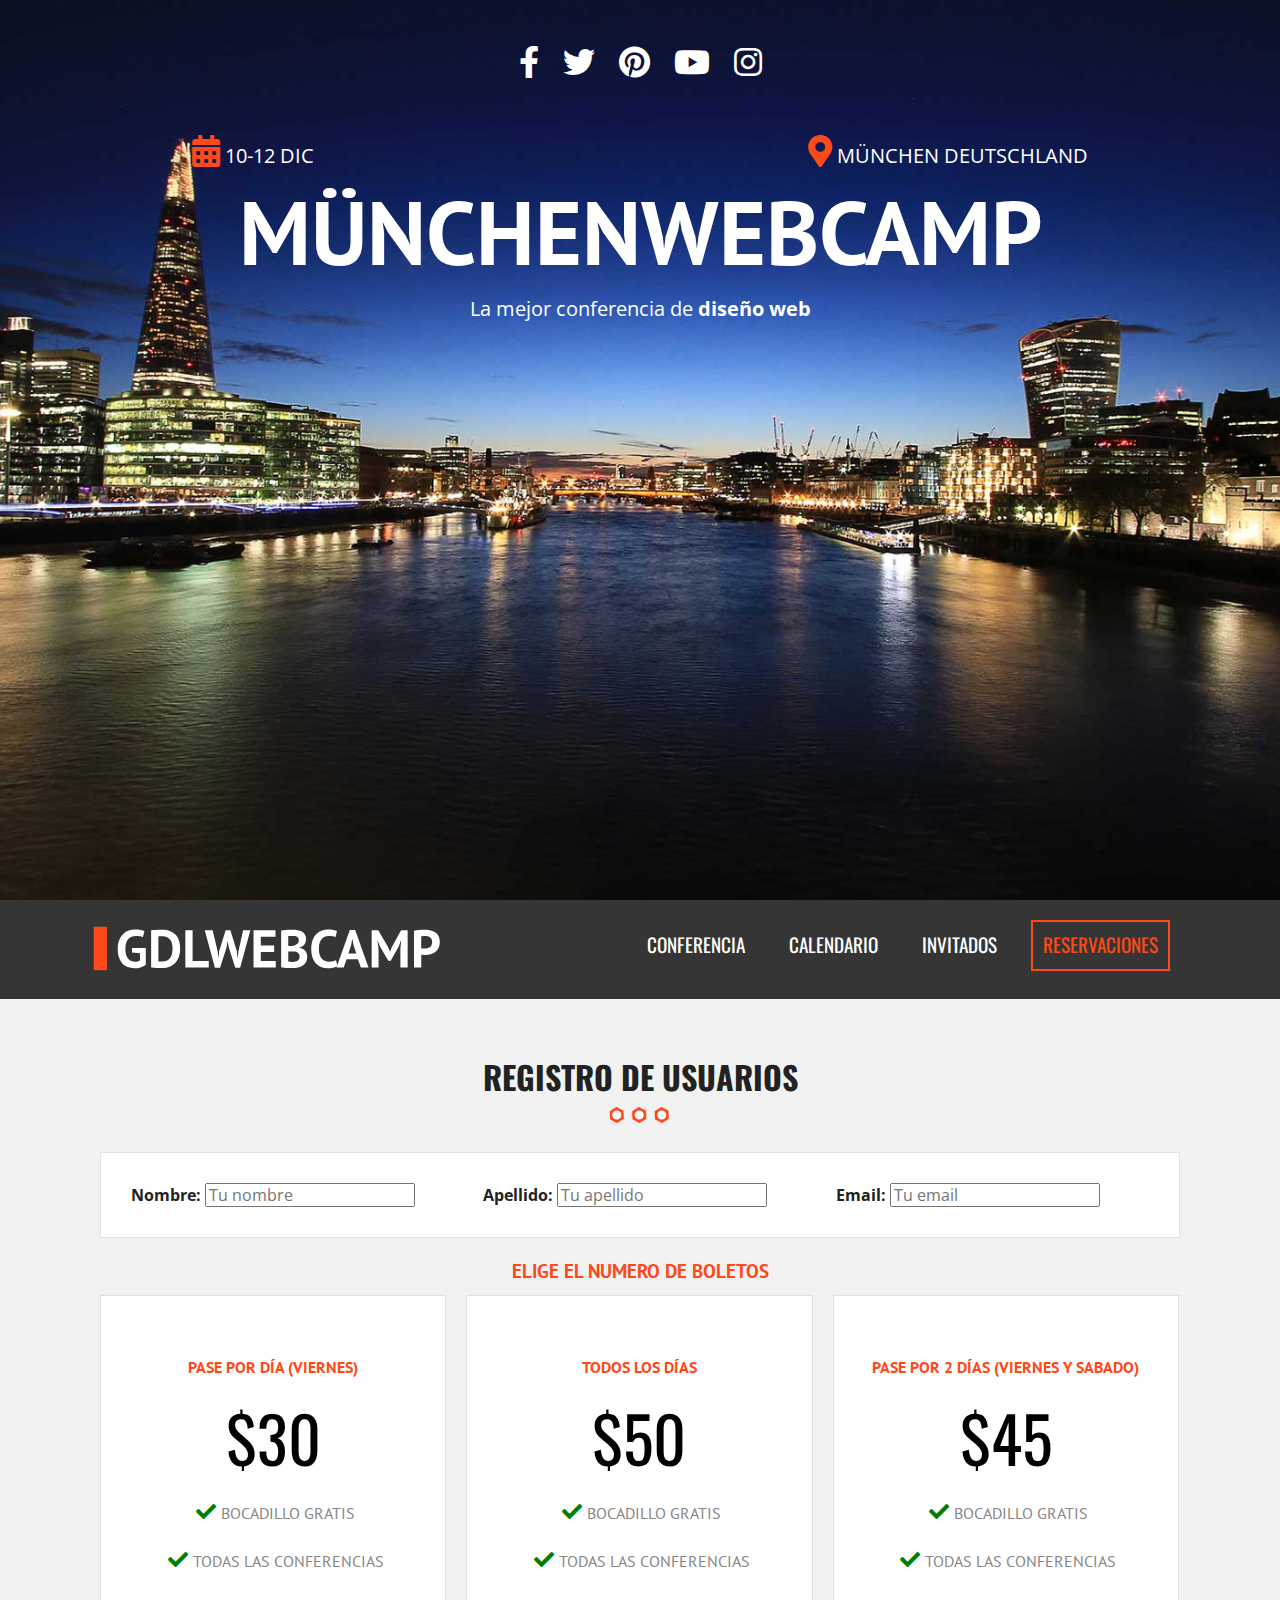
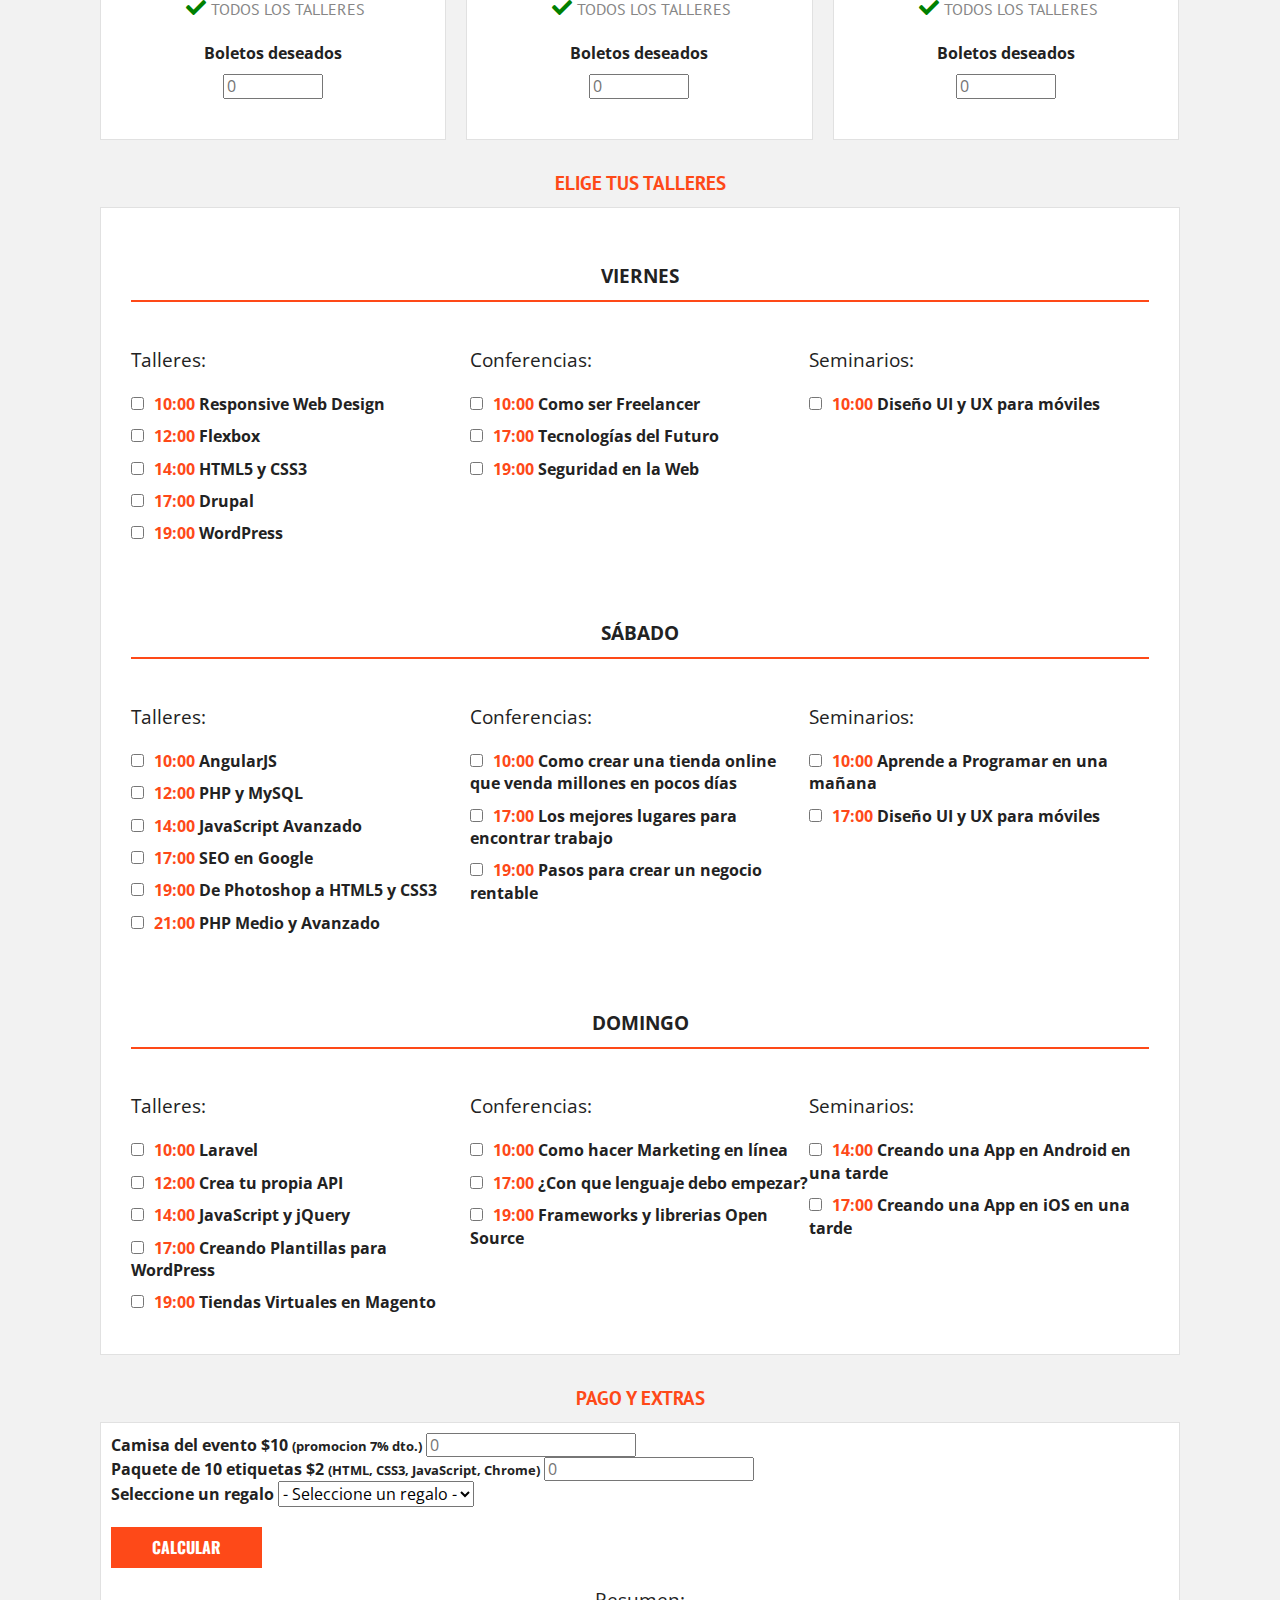
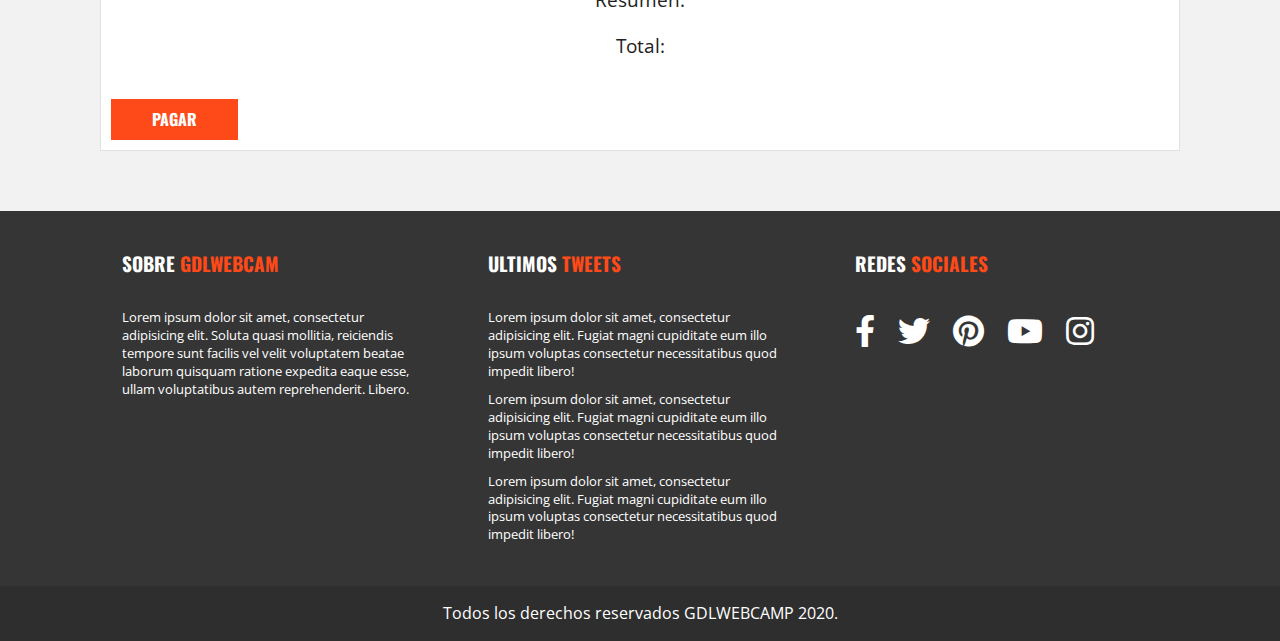
==== registro.html @ 6f9fc1e2 "registro" ====
<!doctype html>
<html class="no-js" lang="">

  <head>
    <meta charset="utf-8">
    <title></title>
    <meta name="description" content="">
    <meta name="viewport" content="width=device-width, initial-scale=1">

    <link rel="manifest" href="site.webmanifest">
    <link rel="apple-touch-icon" href="icon.png">
    <!-- Place favicon.ico in the root directory -->

    <link rel="stylesheet" href="css/normalize.css">
    <link rel="stylesheet" href="css/all.min.css">
    <link rel="stylesheet" href="css/fontawesome.min.css">

    <link href="https://fonts.googleapis.com/css2?family=Open+Sans:wght@400;600;700;800&family=Oswald:wght@200;300;400;500;600;700&family=PT+Sans:ital,wght@0,400;0,700;1,400;1,700&display=swap" rel="stylesheet">
    <link rel="stylesheet" href="css/main.css">

    <meta name="theme-color" content="#fafafa">
  </head>

  <body>
    <!--[if IE]>
      <p class="browserupgrade">You are using an <strong>outdated</strong> browser. Please <a href="https://browsehappy.com/">upgrade your browser</a> to improve your experience and security.</p>
    <![endif]-->

     <header class="site-header">
        <div class="hero">
           <div class="contenido-header">
              <nav class="redes-sociales">
                 <a href="#"><i class="fab fa-facebook-f"></i></a>
                 <a href="#"><i class="fab fa-twitter"></i></a>
                 <a href="#"><i class="fab fa-pinterest"></i></a>
                 <a href="#"><i class="fab fa-youtube"></i></a>
                 <a href="#"><i class="fab fa-instagram"></i></a>
              </nav>

              <div class="informacion-evento">
                 <div class="clearfix">
                    <p class="fecha"><i class="fas fa-calendar-alt"></i>  10-12 Dic</p>
                    <p class="ciudad"><i class="fas fa-map-marker-alt"></i>  München Deutschland</p>
                 </div>
                 <h1 class="nombre-sitio">MünchenWebCamp</h1>
                 <p class="slogan">La mejor conferencia de <span>diseño web</span></p>
              </div> <!-- informacion de evento -->

           </div>
        </div>
     </header>

     <div class="barra">
        <div class="contenedor clearfix">

           <div class="logo">
              <img src="img/logo.svg" alt="logo">
           </div>
           <div class="menu-movil">
              <span></span>
              <span></span>
              <span></span>
           </div>
           <nav class="navegacion-principal">
              <a href="#">Conferencia</a>
              <a href="#">Calendario</a>
              <a href="#">Invitados</a>
              <a href="registro.html">Reservaciones</a>
           </nav>
        </div><!--contenedor-->
     </div> <!--barra-->

    <section class="seccion contenedor">
      <h2>Registro de Usuarios</h2>

      <form action="index.html" id="registro" class="registro" method="post">

        <div id="datos_usuario" class="registro caja clearfix">

          <div class="campo">
            <label for="nombre">Nombre:</label>
            <input type="text" name="nombre" id="nombre" placeholder="Tu nombre">
          </div>

          <div class="campo">
            <label for="apellido">Apellido:</label>
            <input type="text" name="apellido" id="apellido" placeholder="Tu apellido">
          </div>

          <div class="campo">
            <label for="email">Email:</label>
            <input type="email" name="email" id="email" placeholder="Tu email">
          </div>

          <div class="error">
          </div>

        </div> <!--datos_usuario-->

        <div id="paquetes" class="paquetes">
          <h3>Elige el numero de boletos</h3>
          <ul class="lista-precios clearfix">
             <li>
                 <div class="tabla-precio">
                    <h3>Pase por día (Viernes)</h3>
                    <p class="numero">$30</p>
                    <ul>
                       <li>Bocadillo Gratis</li>
                       <li>Todas las conferencias</li>
                       <li>Todos los talleres</li>
                    </ul>
                    <div class="orden">
                      <label for="pase_dia">Boletos deseados</label>
                      <input type="number" min="0" id="pase_dia" size="3" placeholder="0">
                    </div>
                </div>
             </li>

             <li>
                <div class="tabla-precio">
                    <h3>Todos los días</h3>
                    <p class="numero">$50</p>
                    <ul>
                       <li>Bocadillo Gratis</li>
                       <li>Todas las conferencias</li>
                       <li>Todos los talleres</li>
                    </ul>
                    <div class="orden">
                      <label for="pase_completo">Boletos deseados</label>
                      <input type="number" min="0" id="pase_completo" size="3" placeholder="0">
                    </div>
                </div>
             </li>

             <li>
                 <div class="tabla-precio">
                    <h3>Pase por 2 días (viernes y Sabado)</h3>
                    <p class="numero">$45</p>
                    <ul>
                       <li>Bocadillo Gratis</li>
                       <li>Todas las conferencias</li>
                       <li>Todos los talleres</li>
                    </ul>
                    <div class="orden">
                      <label for="pase_2_dias">Boletos deseados</label>
                      <input type="number" min="0" id="pase_2_dias" size="3" placeholder="0">
                    </div>
                </div>
             </li>
          </ul>

        </div> <!--paquetes-->

        <div id="eventos" class="eventos clearfix">
           <h3>Elige tus talleres</h3>
           <div class="caja">
                 <div id="viernes" class="contenido-dia clearfix">
                     <h4>Viernes</h4>
                         <div>
                             <p>Talleres:</p>
                             <label><input type="checkbox" name="registro[]" id="taller_01" value="taller_01"><time>10:00</time> Responsive Web Design</label>
                             <label><input type="checkbox" name="registro[]" id="taller_02" value="taller_02"><time>12:00</time> Flexbox</label>
                             <label><input type="checkbox" name="registro[]" id="taller_03" value="taller_03"><time>14:00</time> HTML5 y CSS3</label>
                             <label><input type="checkbox" name="registro[]" id="taller_04" value="taller_04"><time>17:00</time> Drupal</label>
                             <label><input type="checkbox" name="registro[]" id="taller_05" value="taller_05"><time>19:00</time> WordPress</label>
                         </div>
                         <div>
                             <p>Conferencias:</p>
                             <label><input type="checkbox" name="registro[]" id="conf_01" value="conf_01"><time>10:00</time> Como ser Freelancer</label>
                             <label><input type="checkbox" name="registro[]" id="conf_02" value="conf_02"><time>17:00</time> Tecnologías del Futuro</label>
                             <label><input type="checkbox" name="registro[]" id="conf_03" value="conf_03"><time>19:00</time> Seguridad en la Web</label>
                         </div>
                         <div>
                             <p>Seminarios:</p>
                             <label><input type="checkbox" name="registro[]" id="sem_01" value="sem_01"><time>10:00</time> Diseño UI y UX para móviles</label>
                         </div>
                 </div> <!--#viernes-->
                 <div id="sabado" class="contenido-dia clearfix">
                     <h4>Sábado</h4>
                     <div>
                           <p>Talleres:</p>
                           <label><input type="checkbox" name="registro[]" id="taller_06" value="taller_06"><time>10:00</time> AngularJS</label>
                           <label><input type="checkbox" name="registro[]" id="taller_07" value="taller_07"><time>12:00</time> PHP y MySQL</label>
                           <label><input type="checkbox" name="registro[]" id="taller_08" value="taller_08"><time>14:00</time> JavaScript Avanzado</label>
                           <label><input type="checkbox" name="registro[]" id="taller_09" value="taller_09"><time>17:00</time> SEO en Google</label>
                           <label><input type="checkbox" name="registro[]" id="taller_10" value="taller_10"><time>19:00</time> De Photoshop a HTML5 y CSS3</label>
                           <label><input type="checkbox" name="registro[]" id="taller_11" value="taller_11"><time>21:00</time> PHP Medio y Avanzado</label>
                     </div>
                     <div>
                           <p>Conferencias:</p>
                           <label><input type="checkbox" name="registro[]" id="conf_04" value="conf_04"><time>10:00</time> Como crear una tienda online que venda millones en pocos días</label>
                           <label><input type="checkbox" name="registro[]" id="conf_05" value="conf_05"><time>17:00</time> Los mejores lugares para encontrar trabajo</label>
                           <label><input type="checkbox" name="registro[]" id="conf_06" value="conf_06"><time>19:00</time> Pasos para crear un negocio rentable</label>
                     </div>
                     <div>
                           <p>Seminarios:</p>
                           <label><input type="checkbox" name="registro[]" id="sem_02" value="sem_02"><time>10:00</time> Aprende a Programar en una mañana</label>
                           <label><input type="checkbox" name="registro[]" id="sem_03" value="sem_03"><time>17:00</time> Diseño UI y UX para móviles</label>
                     </div>
                 </div> <!--#sabado-->
                 <div id="domingo" class="contenido-dia clearfix">
                     <h4>Domingo</h4>
                     <div>
                           <p>Talleres:</p>
                           <label><input type="checkbox" name="registro[]" id="taller_12" value="taller_12"><time>10:00</time> Laravel</label>
                           <label><input type="checkbox" name="registro[]" id="taller_13" value="taller_13"><time>12:00</time> Crea tu propia API</label>
                           <label><input type="checkbox" name="registro[]" id="taller_14" value="taller_14"><time>14:00</time> JavaScript y jQuery</label>
                           <label><input type="checkbox" name="registro[]" id="taller_15" value="taller_15"><time>17:00</time> Creando Plantillas para WordPress</label>
                           <label><input type="checkbox" name="registro[]" id="taller_16" value="taller_16"><time>19:00</time> Tiendas Virtuales en Magento</label>
                     </div>
                     <div>
                           <p>Conferencias:</p>
                           <label><input type="checkbox" name="registro[]" id="conf_07" value="conf_07"><time>10:00</time> Como hacer Marketing en línea</label>
                           <label><input type="checkbox" name="registro[]" id="conf_08" value="conf_08"><time>17:00</time> ¿Con que lenguaje debo empezar?</label>
                           <label><input type="checkbox" name="registro[]" id="conf_09" value="conf_09"><time>19:00</time> Frameworks y librerias Open Source</label>
                     </div>
                     <div>
                           <p>Seminarios:</p>
                           <label><input type="checkbox" name="registro[]" id="sem_04" value="sem_04"><time>14:00</time> Creando una App en Android en una tarde</label>
                           <label><input type="checkbox" name="registro[]" id="sem_05" value="sem_05"><time>17:00</time> Creando una App en iOS en una tarde</label>
                     </div>
                 </div> <!--#domingo-->
             </div><!--.caja-->
          </div> <!--#eventos-->

          <div id="resumen" class="resumen">
            <h3>Pago y Extras</h3>
            <div class="caja clearfix">
              <div class="extras">
                <div class="orden">
                  <label for="camisa_evento">Camisa del evento $10 <small>(promocion 7% dto.)</small></label>
                  <input type="number" min="0" id="camisa_evento" size="3" placeholder="0">
                </div> <!--.orden-->

                <div class="orden">
                  <label for="etiquetas">Paquete de 10 etiquetas $2 <small>(HTML, CSS3, JavaScript, Chrome)</small></label>
                  <input type="number" min="0" id="etiquetas" size="3" placeholder="0">
                </div> <!--.orden-->

                <div class="orden">
                  <label for="regalo">Seleccione un regalo</label>
                  <select class="orden" required>
                    <option value="">- Seleccione un regalo -</option>
                    <option value="ETI">Etiquetas</option>
                    <option value="PUL">Pulsera</option>
                    <option value="PLU">Plumas</option>
                  </select>
                </div> <!--.orden-->

                <input type="button" id="calcular" class="button" value="Calcular">

              </div> <!--.extras-->

              <div class="total">
                <p>Resumen:</p>
                <div id="lista-productos">

                </div>
                <p>Total:</p>
                <div id="suma-total">

                </div>
                <input id="btnRegistro" type="submit" class="button" value="Pagar">
              </div><!--.total-->
            </div><!--.caja-->
          </div><!--#resumen-->

      </form>

    </section>



  <!-- -------------- Footer ------------- -->

    <footer class="site-footer">
        <div class="contenedor clearfix">
            <div class="footer-informacion">
              <h3>Sobre <span>gdlwebcam</span></h3>
              <p>Lorem ipsum dolor sit amet, consectetur adipisicing elit. Soluta quasi mollitia, reiciendis tempore sunt facilis vel velit voluptatem beatae laborum quisquam ratione expedita eaque esse, ullam voluptatibus autem reprehenderit. Libero.</p>
            </div>
            <div class="ultimos-tweets">
              <h3>Ultimos <span>Tweets</span></h3>
              <ul>
                <li>Lorem ipsum dolor sit amet, consectetur adipisicing elit. Fugiat magni cupiditate eum illo ipsum voluptas consectetur necessitatibus quod impedit libero!</li>
                <li>Lorem ipsum dolor sit amet, consectetur adipisicing elit. Fugiat magni cupiditate eum illo ipsum voluptas consectetur necessitatibus quod impedit libero!</li>
                <li>Lorem ipsum dolor sit amet, consectetur adipisicing elit. Fugiat magni cupiditate eum illo ipsum voluptas consectetur necessitatibus quod impedit libero!</li>
              </ul>
            </div>
            <div class="menu">
              <h3>Redes <span>sociales</span></h3>
              <nav class="redes-sociales">
                 <a href="#"><i class="fab fa-facebook-f"></i></a>
                 <a href="#"><i class="fab fa-twitter"></i></a>
                 <a href="#"><i class="fab fa-pinterest"></i></a>
                 <a href="#"><i class="fab fa-youtube"></i></a>
                 <a href="#"><i class="fab fa-instagram"></i></a>
              </nav>
            </div>
        </div>
        <p class="copyright">
          Todos los derechos reservados GDLWEBCAMP 2020.
        </p>
    </footer>


  <!-- -------------- END ------------- -->
    <script src="js/vendor/modernizr-3.8.0.min.js"></script>
    <script src="https://code.jquery.com/jquery-3.4.1.min.js" integrity="sha256-CSXorXvZcTkaix6Yvo6HppcZGetbYMGWSFlBw8HfCJo=" crossorigin="anonymous"></script>
    <script>window.jQuery || document.write('<script src="js/vendor/jquery-3.4.1.min.js"><\/script>')</script>
    <script src="js/plugins.js"></script>
    <script src="js/main.js"></script>

    <!-- Google Analytics: change UA-XXXXX-Y to be your site's ID. -->
    <script>
      window.ga = function () { ga.q.push(arguments) }; ga.q = []; ga.l = +new Date;
      ga('create', 'UA-XXXXX-Y', 'auto'); ga('set','transport','beacon'); ga('send', 'pageview')
    </script>
    <script src="https://www.google-analytics.com/analytics.js" async></script>
  </body>

</html>
---- css/main.css ----
/*! HTML5 Boilerplate v7.3.0 | MIT License | https://html5boilerplate.com/ */

/* main.css 2.0.0 | MIT License | https://github.com/h5bp/main.css#readme */
/*
 * What follows is the result of much research on cross-browser styling.
 * Credit left inline and big thanks to Nicolas Gallagher, Jonathan Neal,
 * Kroc Camen, and the H5BP dev community and team.
 */

/* ==========================================================================
   Base styles: opinionated defaults
   ========================================================================== */

html {
  color: #222;
  font-size: 1em;
  line-height: 1.4;
}

/*
 * Remove text-shadow in selection highlight:
 * https://twitter.com/miketaylr/status/12228805301
 *
 * Vendor-prefixed and regular ::selection selectors cannot be combined:
 * https://stackoverflow.com/a/16982510/7133471
 *
 * Customize the background color to match your design.
 */

::-moz-selection {
  background: #b3d4fc;
  text-shadow: none;
}

::selection {
  background: #b3d4fc;
  text-shadow: none;
}

/*
 * A better looking default horizontal rule
 */

hr {
  display: block;
  height: 1px;
  border: 0;
  border-top: 1px solid #ccc;
  margin: 1em 0;
  padding: 0;
}

/*
 * Remove the gap between audio, canvas, iframes,
 * images, videos and the bottom of their containers:
 * https://github.com/h5bp/html5-boilerplate/issues/440
 */

audio,
canvas,
iframe,
img,
svg,
video {
  vertical-align: middle;
}

/*
 * Remove default fieldset styles.
 */

fieldset {
  border: 0;
  margin: 0;
  padding: 0;
}

/*
 * Allow only vertical resizing of textareas.
 */

textarea {
  resize: vertical;
}

/* ==========================================================================
   Browser Upgrade Prompt
   ========================================================================== */

.browserupgrade {
  margin: 0.2em 0;
  background: #ccc;
  color: #000;
  padding: 0.2em 0;
}

/* ==========================================================================
   Author's custom styles
   ========================================================================== */

html{
   box-sizing: border-box;
}

*,*:before, *::after{
   box-sizing: inherit;
}
body{
   background-color: #f2f2f2;
   font-family: 'Open Sans', sans-serif;
}
/* Globales */
.contenedor{
   width: 98%;
   margin: 0 auto;
}

@media (min-width: 480px) {
   .contenedor{
      width: 95%;
   }
}
@media (min-width: 768px) {
   .contenedor{
      width: 90%;
   }
}
@media (min-width: 992px) {
   .contenedor{
      width: 90%;
      max-width: 1100px;
   }
}
.seccion{
  padding: 30px 0;
}
.seccion p{
  font-size: 1.2rem;
  text-align: center;
}
h2{
   font-family: 'Oswald', sans-serif;
   font-size: 2rem;
   text-transform: uppercase;
   text-align: center;
}
h2::after{
  content: '';
  margin: 0 auto;
  background-image: url(../img/separador.png);
  background-repeat: no-repeat;
  height: 25px;
  width: 100px;
  display: block;
}

h3{
   font-size: 1.2rem;
   color: #fe4918;
   font-family: 'PT Sans', sans-serif;
   margin: 0;
}
.button{
   background-color: #fe4918;
   padding: 10px 40px;
   color: #ffffff;
   text-transform: uppercase;
   font-family: 'Oswald', sans-serif;
   font-weight: 700;
   text-decoration: none;
   display: inline-block;
   margin-top: 20px;
   transition: all .3s ease;
   border: 1px solid #fe4918;
}

.button.hollow,
.button.hollow:hover{
  background-color: #ffffff;
  color: #fe4918;
}
.button.transparente{
    background-color: transparent;
    border: 2px solid #ffffff;
}
.button.transparente:hover{
    border: 2px solid #fe4918;

 }
 ul{
     list-style: none;
     margin: 0;
     padding: 0;
 }
 .button:hover{
    background-color: #e33000;
 }
.float-right{
   float: right;
}


/* Header */
.hero{
   background-image: url(../img/encabezado.jpg);
   height: 100vh;
   background-position: top center;
   background-size: cover;
}

.contenido-header{
   padding-top: 40px;
}

.redes-sociales{
   text-align: center;
}
.redes-sociales a{
   color: #ffffff;
   font-size: 2rem;
   margin-right: 20px;
}
.redes-sociales a:last-child{
   margin-right: 0;
}

.informacion-evento{
   text-align: center;
   color: #ffffff;
}
@media (min-width: 768px) {
   .informacion-evento{
      width: 70%;
      margin: 0 auto;
      margin-top: 50px;
   }

}
.informacion-evento p{
   margin: 0;
   display: inline;
   font-size: 20px;
}
.informacion-evento i{
   color: #fe4918;
   font-size: 2rem;
}

.fecha{
   float: left;
   text-transform: uppercase;
}

.ciudad{
   float: right;
   text-transform: uppercase;
}

.nombre-sitio{
   font-size: 5.9vw;
   text-transform: uppercase;
   font-family: 'PT Sans', sans-serif;
}
@media (min-width: 768px) {
   .nombre-sitio{
      font-size: 7vw;
      margin: 0;
   }
}

p.slogan span{
   font-weight: bold;
}

/* Barra */
.barra{
   background-color: #353535;
   padding: 20px 0;
}
.logo{
   width: 80%;
   float: left;
}
.logo img{
   width: 100%;
}
@media (min-width: 768px) {
   .logo{
      width: 33%;
      float: left;
   }
}
/* .navegacion-principal{
   display: none;
} */
.navegacion-principal a{
   font-family: 'Oswald', sans-serif;
   color: #ffffff;
   font-size: 1.2rem;
   text-transform: uppercase;
   text-decoration: none;
   transition: all .6s ease;
   width: 100%;
   display: block;
   text-align: center;
   margin-bottom: 20px;
}
.navegacion-principal a:hover{
   background-color: #fe4918;
}
.navegacion-principal a:last-child{
   border: 2px solid #fe4918;
   color: #fe4918;
}
.navegacion-principal a:last-child:hover{
   color: #ffffff;
}
@media (min-width: 768px) {
   .navegacion-principal{
      width: 67%;
      float: right;
      text-align: right;
      display: block;
   }
   .navegacion-principal a{
      padding: 10px 10px;
      display: inline-block;
      width: auto;
      text-align: center;
      margin: 0 20px 0 0;
   }
}
/* Menu Movil */
.menu-movil{
  width: 60px;
  display: block;
  float: right;
  text-align: right;
  margin-top: 12px;
}
.menu-movil:hover{
  cursor: pointer;
}
@media (min-width: 768px){
   .menu-movil{
      display: none;
   }
}
.menu-movil span{
  height: 8px;
  margin-bottom: 6px;
  background-color: #ffffff;
  display: block;
}
/* ---------Talleres---------- */

section.programa{
   position: relative;
}
.contenedor-video{
   max-width: 100%;
   overflow-x: hidden;
}
.contenido-programa{
   position: absolute;
   top: 0;
   left: 0;
   height: 100%;
   width: 100%;
}
.programa-evento{
   background-color: rgba(255, 255, 255, 0.8);
   padding: 15px;
   margin-top: 80px;
}
@media (min-width: 768px) {
   .programa-evento{
      width: 70%;
   }
}
@media (min-width: 992) {
   .programa-evento{
      width: 50%;
   }
}
nav.menu-programa{
   width: 100%;
   border-bottom: 1px solid #fe4918;
   padding-bottom: 10px;
}
@media (min-width: 768px) {
   nav.menu-programa{
      display: table;
   }
}

nav.menu-programa a{
   display: block;
   text-align: center;
   color: #000000;
   text-decoration: none;
   font-family: 'Oswald', sans-serif;
   margin-bottom: 10px;
   font-size: 1.2rem;
}
@media (min-width: 768px) {
   nav.menu-programa a{
      display: table-cell;
   }
}
nav.menu-programa a i,
.detalle-evento i{
   color: #fe4918;
   font-size: 1.6rem;
   margin-right: 14px;
}
/* Detalle Evento */
.detalle-evento{
   margin-top: 20px;
   border-bottom: 1px solid black;
   padding: 0 20px;
}
.detalle-evento:nth-last-child(2){
   border-bottom: none;
}
.detalle-evento p{
   margin-bottom: 20px;
   font-size: 1.2rem;
}

/* Invitados */
.lista-invitados li{
    padding: 10px;
    float: left;
}

@media (min-width: 480px) {
  .lista-invitados li{
    width: 50%;
  }
}
@media (min-width: 768px) {
  .lista-invitados li{
    width: 33.3%;
  }
}
.invitado{
  position: relative;
  overflow: hidden;
}
.invitado img{
  max-width: 100%;
  /* filter: gray; */
  -webkit-filter: grayscale(1);
  -webkit-transition: all .5s ease;
}
.invitado img:hover{
  -webkit-filter: grayscale(0);
  -webkit-transform: scale(1.05);
}
.invitado p{
  position: absolute;
  bottom: 0;
  left: 0;
  margin: 0;
  padding: 10px 10px;
  background-color: rgba(0, 0, 0, 0.5);
  width: 100%;
  text-align: left;
  font-family: 'Oswald', sans-serif;
  font-size: 1.3rem;
  color: #fe4918;
  -webkit-transition: all .5s ease;
}
.invitado:hover p{
  bottom: -80px;
  opacity: 0;
}

/* ---------Contador---------- */
.parallax::before{
  position: absolute;
  width: 100%;
  height: 100%;
  top: 0;
  left: 0;
  background-repeat: no-repeat;
  background-size: cover;
  background-position: center center;
  background-attachment: fixed;
  -webkit-filter: brightness(.7);
  filter: brightness(.7);
}
.contador{
  position: relative;
  height: auto;
}
.contador::before{
  background-image: url(../img/bg-resumen.jpg);
  content: "";
}
.resumen-evento{
  position: relative;
  padding: 120px 0;
}
.resumen-evento li{
  width: 50%;
  float: left;
  text-align: center;
  color: #ffffff;
  text-transform: uppercase;
  /* font-family: 'Oswald', sans-serif; */
  font-size: 1rem;
}
@media (min-width: 768px) {
  .resumen-evento li{
    width: 25%;
  }
}
p.numero{
  color: #fe4918;
  font-size: 4rem;
  display: block;
  margin: 0 0 10px 0;
  font-family: 'Oswald', sans-serif
}

/* ---------Tabla de Precios---------- */

.lista-precios>li {
   padding: 10px;
   width: 80%;
   display: block;
   margin: 0 auto;
}

@media (min-width: 768px) {
  ul.lista-precios > li{
    width: 33.3%;
    float: left;
  }
}

.lista-precios .tabla-precio{
   border: 1px solid #e1e1e1;
   background-color: #ffffff;
   padding-top: 40px;
   padding-bottom: 40px;
   text-align: center;
   transition: .2s ease;
}
.lista-precios .tabla-precio:hover{
  transform: scale(1.1);
  border: 1px solid #fe4918;
  box-shadow: 0 0 20px #666;
}

.tabla-precio ul li {
    font-family: 'PT Sans', sans-serif;
    font-size: 16px;
    margin-bottom: 20px;
    text-transform: uppercase;
    color: #868686;
    /* line-height: 26px; */
}
.tabla-precio ul li::before{
    font-family: "Font Awesome 5 Free";
    font-weight: 900;
    content: '\f00c';
    display: inline-block;
    -webkit-font-smoothing: antialiased;
    /* vertical-align: text-top; */
    padding: 0 5px;
    font-size: 20px;
    color: green;
}
.tabla-precio h3{
    font-size: 16px;
    text-transform: uppercase;
}
.tabla-precio .numero{
    color: #000000;
    font-family: 'Oswald', sans-serif;
    margin: 15px 0;
}

/* ---------Google Maps---------- */
.mapa{
  height: 420px;
  background-color: green;
}
/* ---------Testimoniales---------- */
.testimoniales{
    padding-bottom: 20px;
}
.testimonial{
    padding: 5px;
}
@media (min-width: 768px) {
    .testimonial{
        float: left;
        width: 33.3%;
    }
}
blockquote{
    background-color: #ffffff;
    border: 1px solid #e1e1e1;
    position: relative;
    margin: 0 0 10px 0;
    padding-bottom: 20px;
}
blockquote p{
    text-align: justify!important;
    font-size: 1rem!important;
    font-family: 'PT Sans', sans-serif;
    padding: 0 20px 0 65px;
}
blockquote p::before{
    content: "\201c";
    position: absolute;
    left: 13px;
    top: 8px;
    font-size: 8rem;
    margin: 0;
    padding: 0;
    line-height: 1;
    color: #fe4918;
}
.info-testimonial{
    padding: 0;
}
.info-testimonial img{
    float: left;
    width: 20%;
    border-radius: 50%;
    margin-left: 20px;
}
.info-testimonial cite{
    text-align: left;
    color: #fe4918;
    text-transform: uppercase;
    float: right;
    font-size: 12px;
    padding-top: 20px;
    width: 66%;
    font-style: normal;
    font-weight: bold;
}
.info-testimonial cite span{
    color: #000000;
    display: block;
    text-transform: none;
    margin-top: 5px;
}

/* ---------Newsletter---------- */

div.newsletter{
    position: relative;
    height: auto;
}

div.newsletter::before{
    content: '';
    background-image: url(../img/bg-newsletter.jpg);
}

.newsletter .contenido{
    padding: 100px 0;
    color: #ffffff;
    text-align: center;
    position: relative;
}
.newsletter .contenido p{
    font-size: 1.2rem;
    text-transform: lowercase;
}
.newsletter .contenido h3{
    color: #ffffff;
    text-transform: uppercase;
    font-size: 7vw;
    font-family: 'PT Sans', sans-serif;
}
/* Cuenta regresiva */
.cuenta-regresiva ul li{
  width: 50%;
  float: left;
  text-transform: uppercase;
  font-family: 'Oswald', sans-serif;
  font-size: 1.4rem;
  text-align: center;
  margin-bottom: 2rem;
}
@media (min-width: 768px) {
  .cuenta-regresiva ul li{
    width: 25%;
  }
}

/* ---------Footer---------- */
.site-footer{
  background-color: #353535;
  padding-top: 40px;
  margin-top: 20px; */
}
.site-footer .contenedor >div{
  color: #ffffff;
  font-size: .8rem;
  padding: 0 2rem;
}

@media (min-width: 768px) {
  footer .contenedor >div{
    width: 33.3%;
    float: left;
  }
}
footer h3{
  color: #ffffff;
  text-transform: uppercase;
  font-family: 'Oswald', sans-serif;
  margin-bottom: 2rem;
}
footer h3 span{
  color: #fe4918;
}
footer .ultimos-tweets li{
  margin-bottom: 10px;
}
footer nav.redes-sociales{
  text-align: left;
}
.copyright{
  background-color: #2e2e2e;
  padding: 1rem 0;
  color: #ffffff;
  text-align: center;
  margin: 2rem 0 0 0;
}

/*** INTERNAS ***/
/* Registro */

form.registro h3{
  text-align: center;
  margin: 20px 0 0 0;
  text-transform: uppercase;
}
form.registro label{
  margin-bottom: 5px;
  font-weight: bold;
}

h4{
  text-align: center;
  text-transform: uppercase;
  border-bottom: 2px solid #fe4918;
  padding-bottom: 10px;
  font-size: 1.2rem;
}

.caja{
  background-color: #fff;
  border: 1px solid #e1e1e1;
  padding: 10px;
  margin: 10px;
}

.campo{
  padding: 20px;
}

@media (min-width: 768px) {
  .campo{
    float: left;
    width: 33.3%;
  }
}

.paquetes .tabla-precio:hover{
  transform: none;
  box-shadow: none;
}

.paquetes .tabla-precio input{
  clear: both;
  width: 100px;
  display: block;
  margin: 10px auto 0;
}

.contenido-dia{
  padding: 20px;
  /*display:none*/
}
@media (min-width: 768px) {
  .contenido-dia div{
    float: left;
    width: 33.3%;
  }
}
.contenido-dia div p{
  text-align: left;
}
.contenido-dia div label{
  display: block;
  margin-bottom: 10px;
}
.contenido-dia div input{
  margin-right: 10px;
}
.contenido-dia div label time{
  color: #fe4918;
  font-weight: bold;
}
/* ==========================================================================
   Helper classes
   ========================================================================== */

/*
 * Hide visually and from screen readers
 */

.hidden {
  display: none !important;
}

/*
* Hide only visually, but have it available for screen readers:
* https://snook.ca/archives/html_and_css/hiding-content-for-accessibility
*
* 1. For long content, line feeds are not interpreted as spaces and small width
*    causes content to wrap 1 word per line:
*    https://medium.com/@jessebeach/beware-smushed-off-screen-accessible-text-5952a4c2cbfe
*/

.sr-only {
  border: 0;
  clip: rect(0, 0, 0, 0);
  height: 1px;
  margin: -1px;
  overflow: hidden;
  padding: 0;
  position: absolute;
  white-space: nowrap;
  width: 1px;
  /* 1 */
}

/*
* Extends the .sr-only class to allow the element
* to be focusable when navigated to via the keyboard:
* https://www.drupal.org/node/897638
*/

.sr-only.focusable:active,
.sr-only.focusable:focus {
  clip: auto;
  height: auto;
  margin: 0;
  overflow: visible;
  position: static;
  white-space: inherit;
  width: auto;
}

/*
* Hide visually and from screen readers, but maintain layout
*/

.invisible {
  visibility: hidden;
}

/*
* Clearfix: contain floats
*
* For modern browsers
* 1. The space content is one way to avoid an Opera bug when the
*    `contenteditable` attribute is included anywhere else in the document.
*    Otherwise it causes space to appear at the top and bottom of elements
*    that receive the `clearfix` class.
* 2. The use of `table` rather than `block` is only necessary if using
*    `:before` to contain the top-margins of child elements.
*/

.clearfix:before,
.clearfix:after {
  content: " ";
  /* 1 */
  display: table;
  /* 2 */
}

.clearfix:after {
  clear: both;
}

/* ==========================================================================
   EXAMPLE Media Queries for Responsive Design.
   These examples override the primary ('mobile first') styles.
   Modify as content requires.
   ========================================================================== */

@media only screen and (min-width: 35em) {
  /* Style adjustments for viewports that meet the condition */
}

@media print,
  (-webkit-min-device-pixel-ratio: 1.25),
  (min-resolution: 1.25dppx),
  (min-resolution: 120dpi) {
  /* Style adjustments for high resolution devices */
}

/* ==========================================================================
   Print styles.
   Inlined to avoid the additional HTTP request:
   https://www.phpied.com/delay-loading-your-print-css/
   ========================================================================== */

@media print {
  *,
  *:before,
  *:after {
    background: transparent !important;
    color: #000 !important;
    /* Black prints faster */
    box-shadow: none !important;
    text-shadow: none !important;
  }
  a,
  a:visited {
    text-decoration: underline;
  }
  a[href]:after {
    content: " (" attr(href) ")";
  }
  abbr[title]:after {
    content: " (" attr(title) ")";
  }
  /*
     * Don't show links that are fragment identifiers,
     * or use the `javascript:` pseudo protocol
     */
  a[href^="#"]:after,
  a[href^="javascript:"]:after {
    content: "";
  }
  pre {
    white-space: pre-wrap !important;
  }
  pre,
  blockquote {
    border: 1px solid #999;
    page-break-inside: avoid;
  }
  /*
     * Printing Tables:
     * https://web.archive.org/web/20180815150934/http://css-discuss.incutio.com/wiki/Printing_Tables
     */
  thead {
    display: table-header-group;
  }
  tr,
  img {
    page-break-inside: avoid;
  }
  p,
  h2,
  h3 {
    orphans: 3;
    widows: 3;
  }
  h2,
  h3 {
    page-break-after: avoid;
  }
}
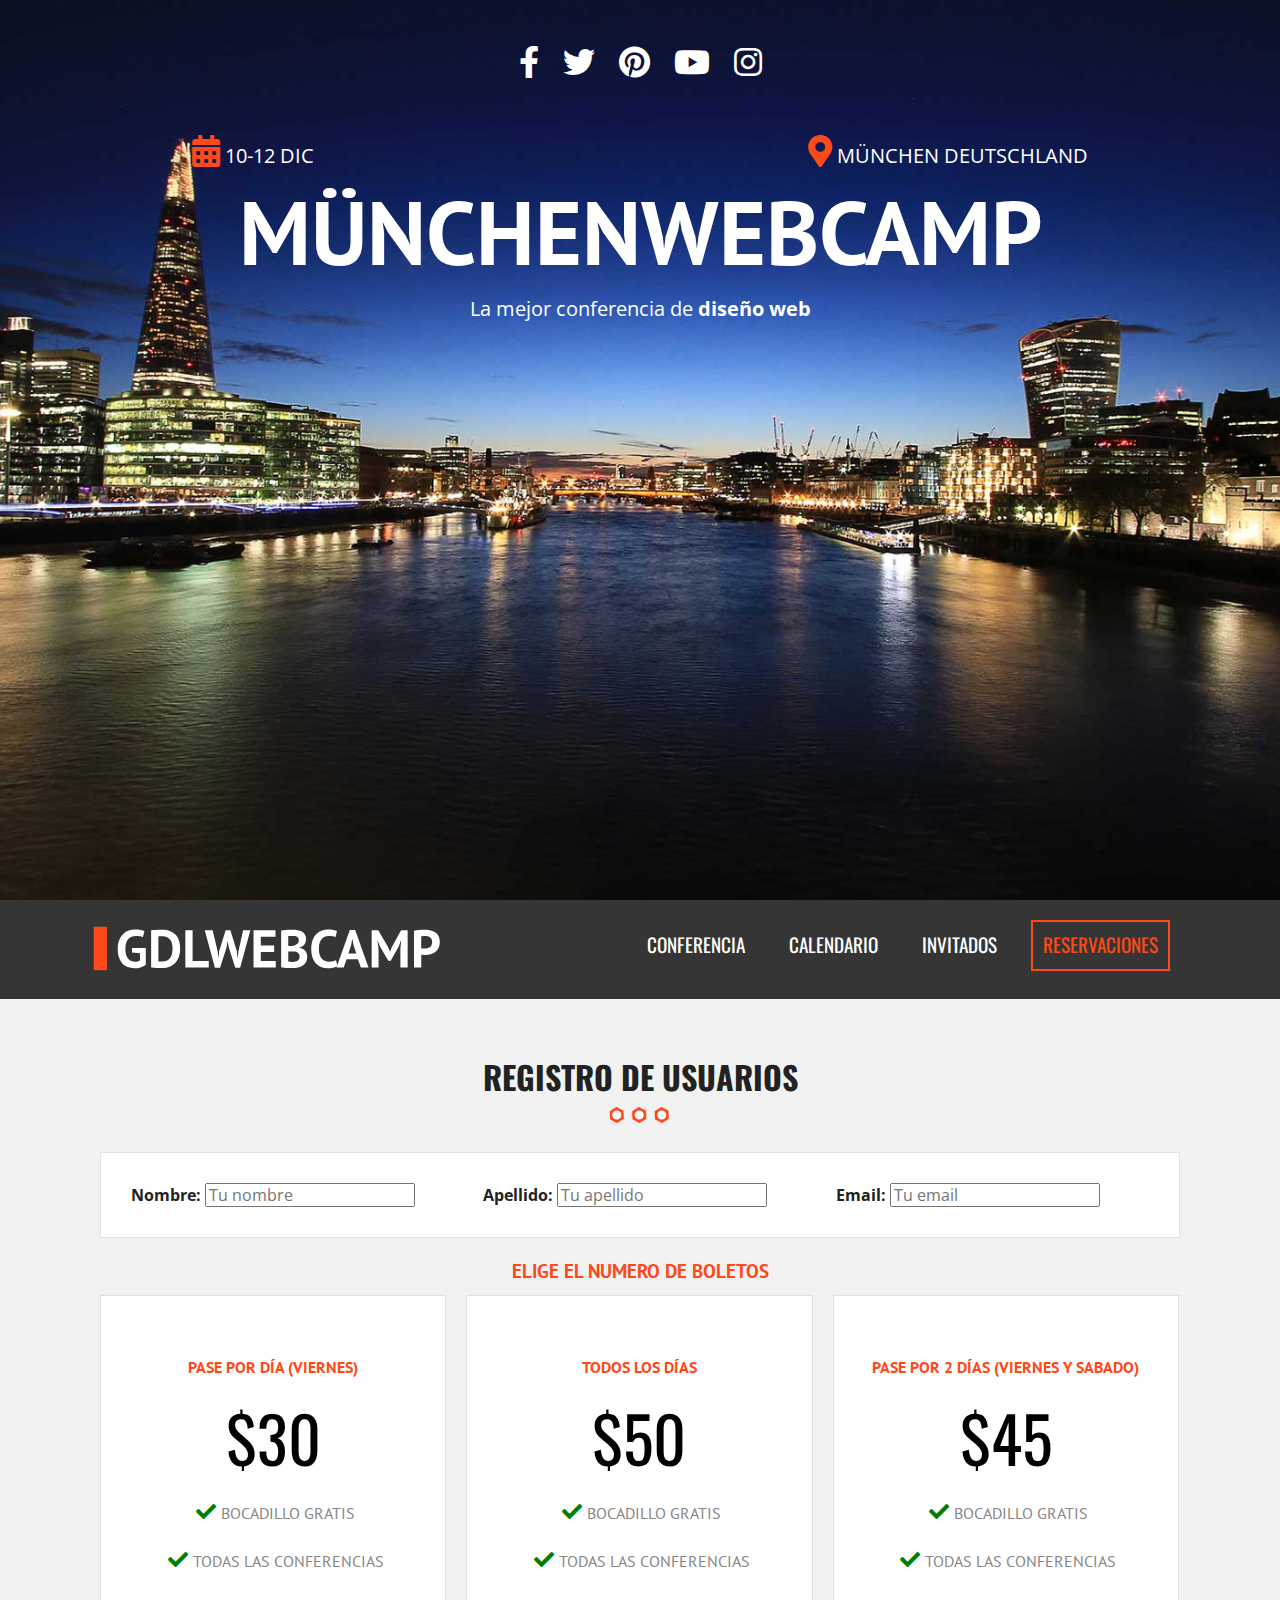
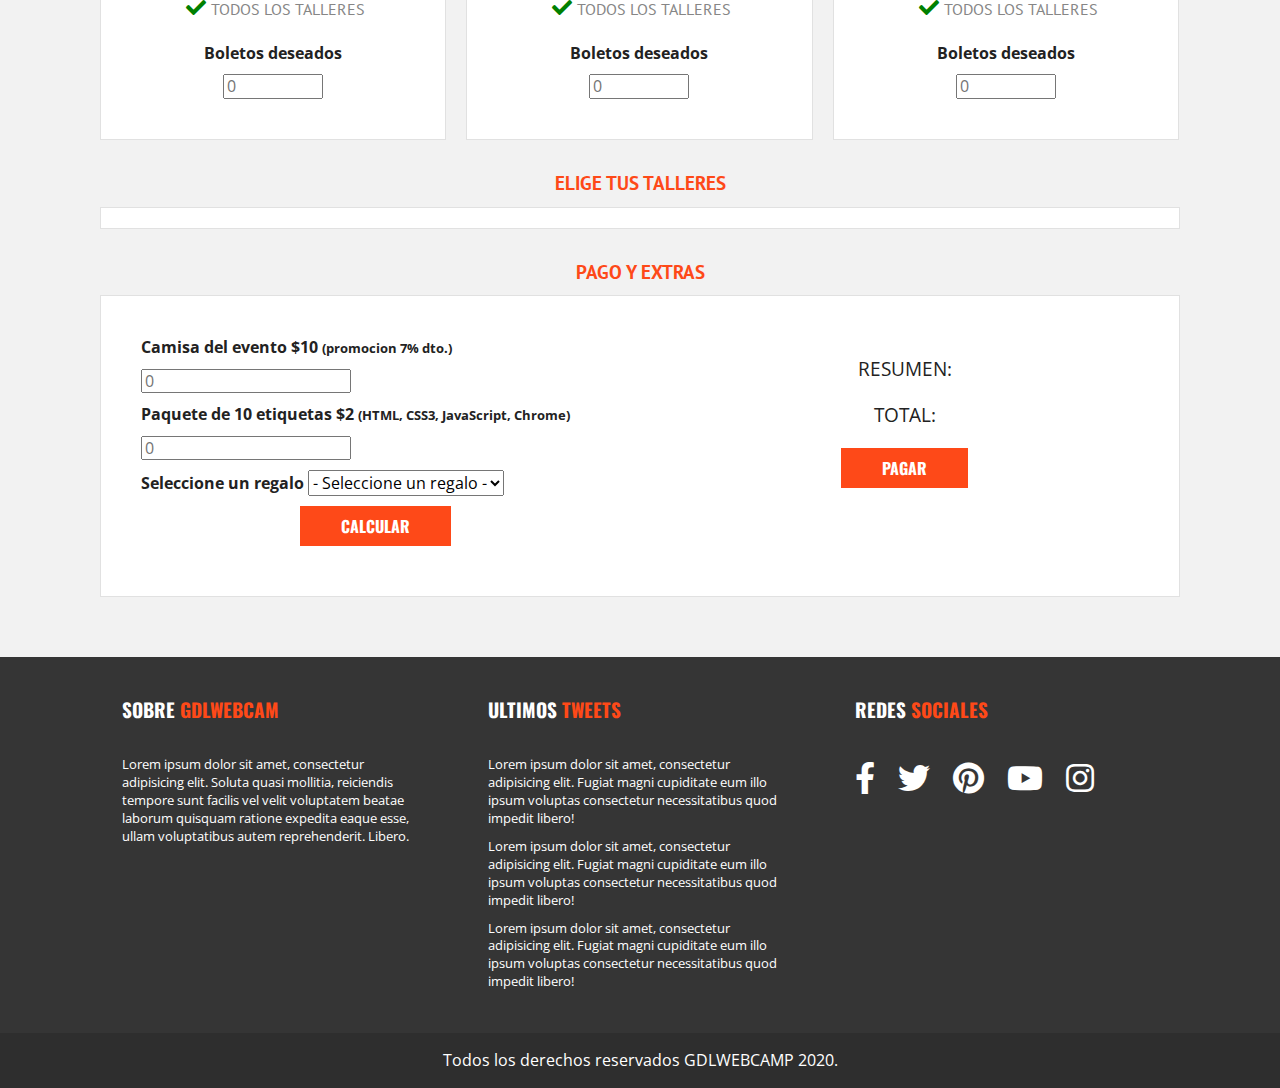
==== commit 70ab439b: "casi mapa" ====
--- a/registro.html
+++ b/registro.html
@@ -223,23 +223,26 @@
              </div><!--.caja-->
           </div> <!--#eventos-->
 
+
+          <!-- PAGOS Y EXTRAS -->
+
           <div id="resumen" class="resumen">
             <h3>Pago y Extras</h3>
             <div class="caja clearfix">
               <div class="extras">
                 <div class="orden">
                   <label for="camisa_evento">Camisa del evento $10 <small>(promocion 7% dto.)</small></label>
-                  <input type="number" min="0" id="camisa_evento" size="3" placeholder="0">
+                  <input type="number" min="0" id="camisa_evento" size="10" placeholder="0">
                 </div> <!--.orden-->
 
                 <div class="orden">
                   <label for="etiquetas">Paquete de 10 etiquetas $2 <small>(HTML, CSS3, JavaScript, Chrome)</small></label>
-                  <input type="number" min="0" id="etiquetas" size="3" placeholder="0">
+                  <input type="number" min="0" id="etiquetas" size="10" placeholder="0">
                 </div> <!--.orden-->
 
                 <div class="orden">
                   <label for="regalo">Seleccione un regalo</label>
-                  <select class="orden" required>
+                  <select id="regalo" required>
                     <option value="">- Seleccione un regalo -</option>
                     <option value="ETI">Etiquetas</option>
                     <option value="PUL">Pulsera</option>
--- a/css/main.css
+++ b/css/main.css
@@ -791,8 +791,9 @@
 
 .contenido-dia{
   padding: 20px;
-  /*display:none*/
-}
+  display: none;
+}
+
 @media (min-width: 768px) {
   .contenido-dia div{
     float: left;
@@ -812,6 +813,48 @@
 .contenido-dia div label time{
   color: #fe4918;
   font-weight: bold;
+}
+
+/* Resumen Registro */
+div.resumen p {
+  font-size: 1.2em;
+  text-transform: uppercase;
+}
+
+div.resumen div.extras {
+  float: left;
+  width: 50%;
+  padding: 30px;
+}
+
+div.extras div.orden {
+  text-align: left;
+  margin-bottom: 10px;
+}
+
+div.extras div.orden input{
+  margin: 10px 0 0 0;
+}
+
+div.resumen div.total{
+  float: right;
+  width: 50%;
+  padding: 30px;
+}
+
+div.resumen input{
+  display: block;
+  margin: 10px auto;
+}
+#lista-productos{
+  background-color:  #f7f9f9;
+  padding: 20px;
+  display: none;
+}
+#suma-total{
+  text-align: center;
+  font-size: 2em;
+  color: #fe4918;
 }
 /* ==========================================================================
    Helper classes
